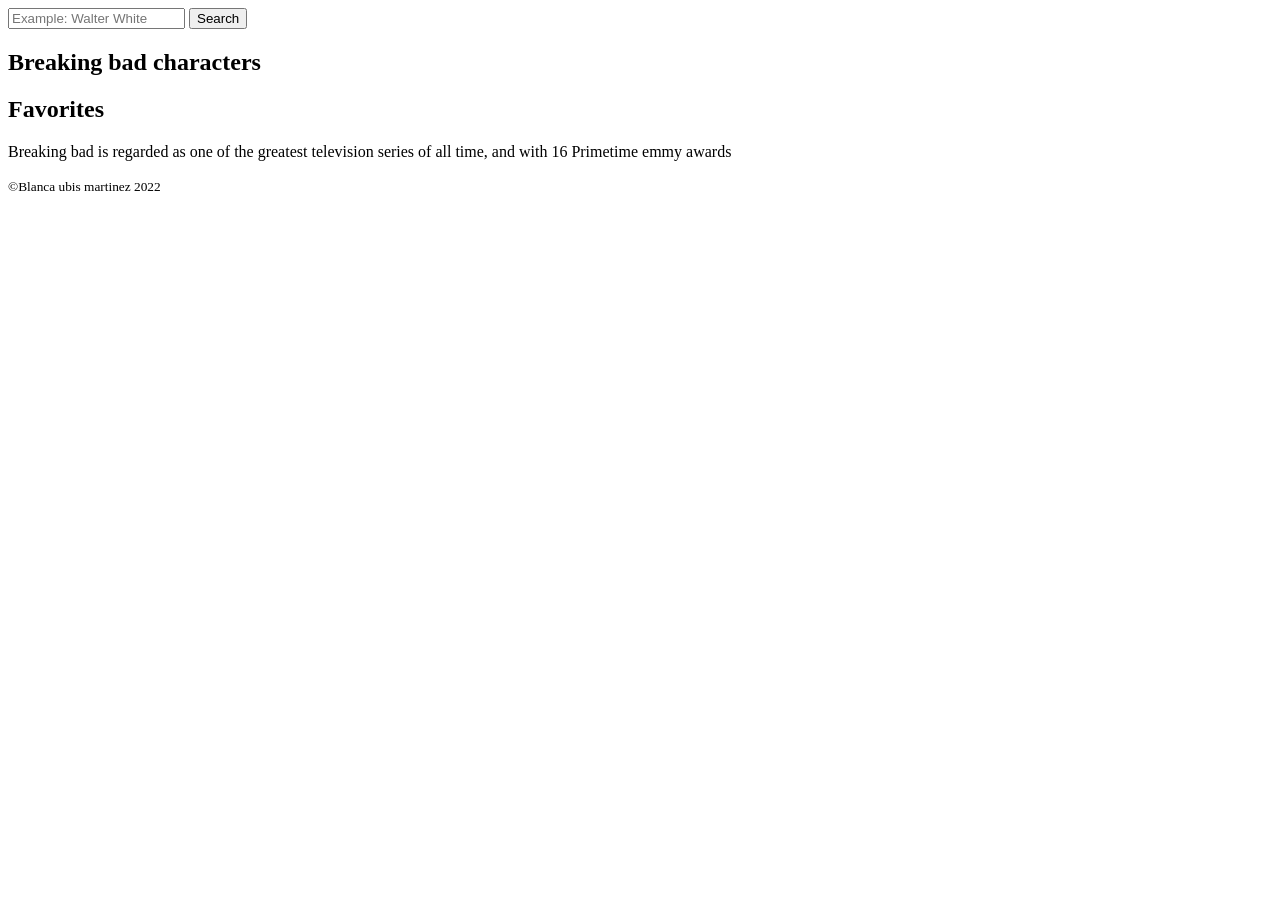
==== src/html/index.html @ c21ce432 "Add delete favorites functionality first version" ====
<!DOCTYPE html>
<html lang="en">

<head>
  <meta charset="UTF-8">
  <meta http-equiv="X-UA-Compatible" content="IE=edge">
  <meta name="viewport" content="width=device-width, initial-scale=1.0">
  <link rel="stylesheet" href="https://cdnjs.cloudflare.com/ajax/libs/font-awesome/6.2.0/css/all.min.css"
    integrity="sha512-xh6O/CkQoPOWDdYTDqeRdPCVd1SpvCA9XXcUnZS2FmJNp1coAFzvtCN9BmamE+4aHK8yyUHUSCcJHgXloTyT2A=="
    crossorigin="anonymous" referrerpolicy="no-referrer" />
  <link
    href="https://fonts.googleapis.com/css2?family=Montserrat:wght@400;500;600;700;800;900&family=Roboto+Slab:wght@700&display=swap"
    rel="stylesheet">
  <link rel="stylesheet" href="./assets/css/main.css">
  <title>Breaking Bad Characters - Evaluacion final Modulo 2 - Blanca Ubis Martinez</title>
</head>

<body>

  <header class="header">
    <form class="header__form" action="">
      <input class="header__form__input js_search_input" type="text" placeholder="Example: Walter White">
      <button class="header__form__btn js_search_btn">Search</button>
    </form>
  </header>

  <main class="main">
    <section class="main__characters js_section_characters">
      <h1 class="main__characters__title">Breaking bad characters</h1>
      <ul class="main__characters__list js_list_characters">
      </ul>
    </section>
    <section class="main__favorites js_section_favorites hidden">
      <h2 class="main__favorites__title">Favorites</h2>
      <ul class="main__favorites__list js_list_favorites"></ul>
    </section>
  </main>
  <footer class="footer">
    <p class="footer__text"><span class="footer__text--capitalize">Breaking bad</span> is regarded as one of the
      greatest television series of all time, and with 16 <span class="footer__text--capitalize">Primetime
        emmy awards</span>
    </p>
    <small class="footer__small footer__text--capitalize">&copy;Blanca ubis martinez 2022</small>
  </footer>

  <script src="./assets/js/main.js"></script>
</body>

</html>
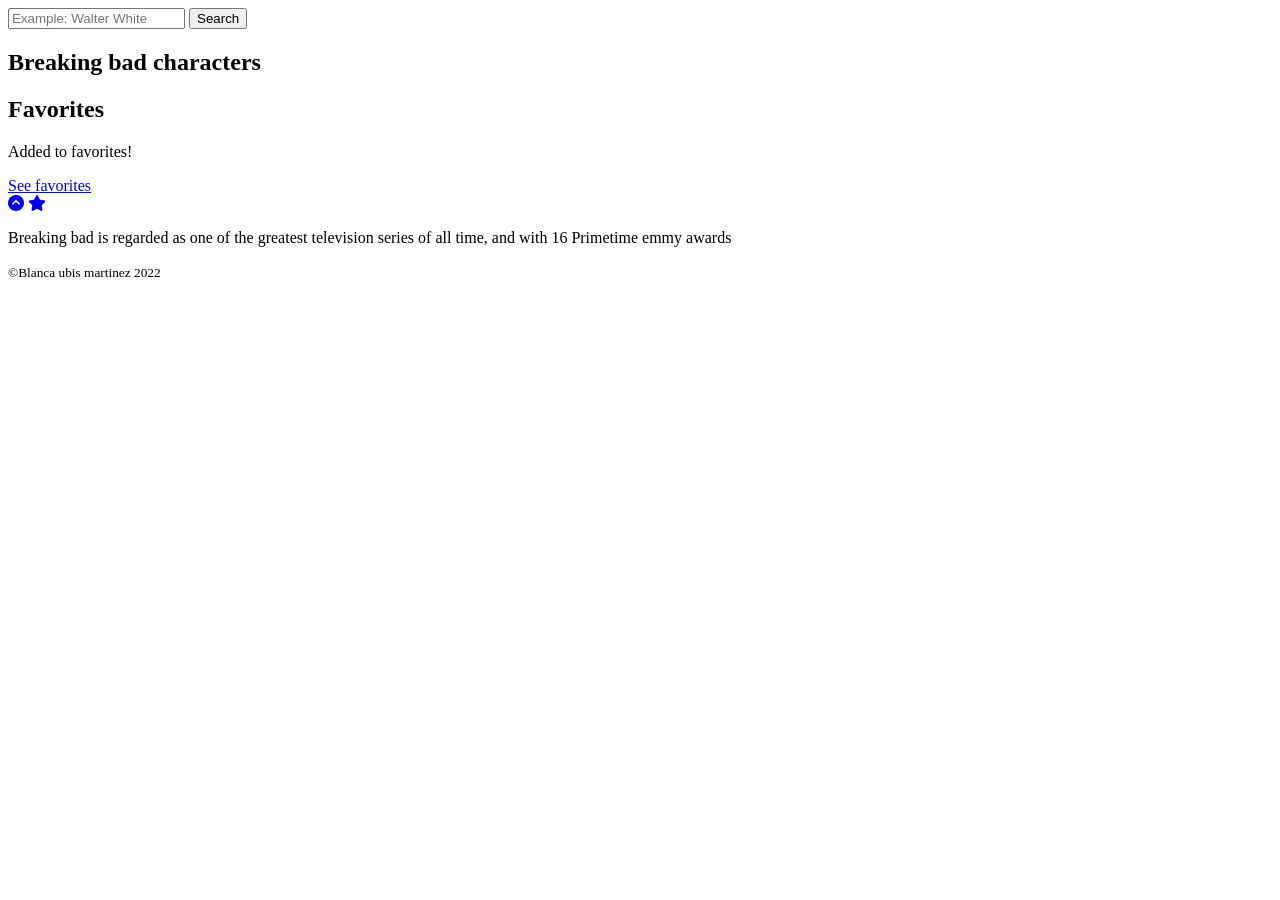
==== commit 49077f30: "Add buttons for top and favorites" ====
--- a/src/html/index.html
+++ b/src/html/index.html
@@ -1,49 +1,62 @@
-<!DOCTYPE html>
-<html lang="en">
-
-<head>
-  <meta charset="UTF-8">
-  <meta http-equiv="X-UA-Compatible" content="IE=edge">
-  <meta name="viewport" content="width=device-width, initial-scale=1.0">
-  <link rel="stylesheet" href="https://cdnjs.cloudflare.com/ajax/libs/font-awesome/6.2.0/css/all.min.css"
-    integrity="sha512-xh6O/CkQoPOWDdYTDqeRdPCVd1SpvCA9XXcUnZS2FmJNp1coAFzvtCN9BmamE+4aHK8yyUHUSCcJHgXloTyT2A=="
-    crossorigin="anonymous" referrerpolicy="no-referrer" />
-  <link
-    href="https://fonts.googleapis.com/css2?family=Montserrat:wght@400;500;600;700;800;900&family=Roboto+Slab:wght@700&display=swap"
-    rel="stylesheet">
-  <link rel="stylesheet" href="./assets/css/main.css">
-  <title>Breaking Bad Characters - Evaluacion final Modulo 2 - Blanca Ubis Martinez</title>
-</head>
-
-<body>
-
-  <header class="header">
-    <form class="header__form" action="">
-      <input class="header__form__input js_search_input" type="text" placeholder="Example: Walter White">
-      <button class="header__form__btn js_search_btn">Search</button>
-    </form>
-  </header>
-
-  <main class="main">
-    <section class="main__characters js_section_characters">
-      <h1 class="main__characters__title">Breaking bad characters</h1>
-      <ul class="main__characters__list js_list_characters">
-      </ul>
-    </section>
-    <section class="main__favorites js_section_favorites hidden">
-      <h2 class="main__favorites__title">Favorites</h2>
-      <ul class="main__favorites__list js_list_favorites"></ul>
-    </section>
-  </main>
-  <footer class="footer">
-    <p class="footer__text"><span class="footer__text--capitalize">Breaking bad</span> is regarded as one of the
-      greatest television series of all time, and with 16 <span class="footer__text--capitalize">Primetime
-        emmy awards</span>
-    </p>
-    <small class="footer__small footer__text--capitalize">&copy;Blanca ubis martinez 2022</small>
-  </footer>
-
-  <script src="./assets/js/main.js"></script>
-</body>
-
+<!DOCTYPE html>
+<html lang="en">
+
+<head>
+  <meta charset="UTF-8">
+  <meta http-equiv="X-UA-Compatible" content="IE=edge">
+  <meta name="viewport" content="width=device-width, initial-scale=1.0">
+  <link rel="stylesheet" href="https://cdnjs.cloudflare.com/ajax/libs/font-awesome/6.2.0/css/all.min.css"
+    integrity="sha512-xh6O/CkQoPOWDdYTDqeRdPCVd1SpvCA9XXcUnZS2FmJNp1coAFzvtCN9BmamE+4aHK8yyUHUSCcJHgXloTyT2A=="
+    crossorigin="anonymous" referrerpolicy="no-referrer" />
+  <link
+    href="https://fonts.googleapis.com/css2?family=Montserrat:wght@400;500;600;700;800;900&family=Roboto+Slab:wght@700&display=swap"
+    rel="stylesheet">
+  <link rel="stylesheet" href="./assets/css/main.css">
+  <link rel="icon" type="image/x-icon" href="./assets/images/favicon.ico">
+  <title>Breaking Bad Characters - Evaluacion final Modulo 2 - Blanca Ubis Martinez</title>
+</head>
+
+<body class="body">
+
+  <header id="top" class="header">
+    <form class="header__form">
+      <input class="header__form__input js_search_input" type="text" placeholder="Example: Walter White">
+      <button class="header__form__btn js_search_btn">Search</button>
+    </form>
+  </header>
+
+  <main class="main">
+    <div class="main__wrapper1">
+      <section class="main__characters js_section_characters">
+        <h1 class="main__characters__title">Breaking bad characters</h1>
+        <ul class="main__characters__list js_list_characters">
+        </ul>
+      </section>
+      <section id="section-favorites" class="main__favorites js_section_favorites hidden">
+        <h2 class="main__favorites__title">Favorites</h2>
+        <ul class="main__favorites__list js_list_favorites"></ul>
+      </section>
+    </div>
+    <section class="main__message js_fav_message hidden">
+      <p class="main__message__text">Added to favorites!</p>
+      <a class="main__message__link" href="./#section-favorites">See favorites</a>
+    </section>
+    <section class="main__buttons">
+      <a class="main__buttons__goup" href="./#top" title="Go to the top"><i
+          class="main__buttons__goup__icon fa-solid fa-circle-chevron-up"></i></a>
+      <a class="main__buttons__gofav js_button_gofav hidden" href="./#section-favorites" title="Go to favorites"><i
+          class="main__buttons__gofav__icon fa-solid fa-star"></i></a>
+    </section>
+  </main>
+  <footer class="footer">
+    <p class="footer__text"><span class="footer__text--capitalize">Breaking bad</span> is regarded as one of the
+      greatest television series of all time, and with 16 <span class="footer__text--capitalize">Primetime
+        emmy awards</span>
+    </p>
+    <small class="footer__small footer__text--capitalize">&copy;Blanca ubis martinez 2022</small>
+  </footer>
+
+  <script src="./assets/js/main.js"></script>
+</body>
+
 </html>
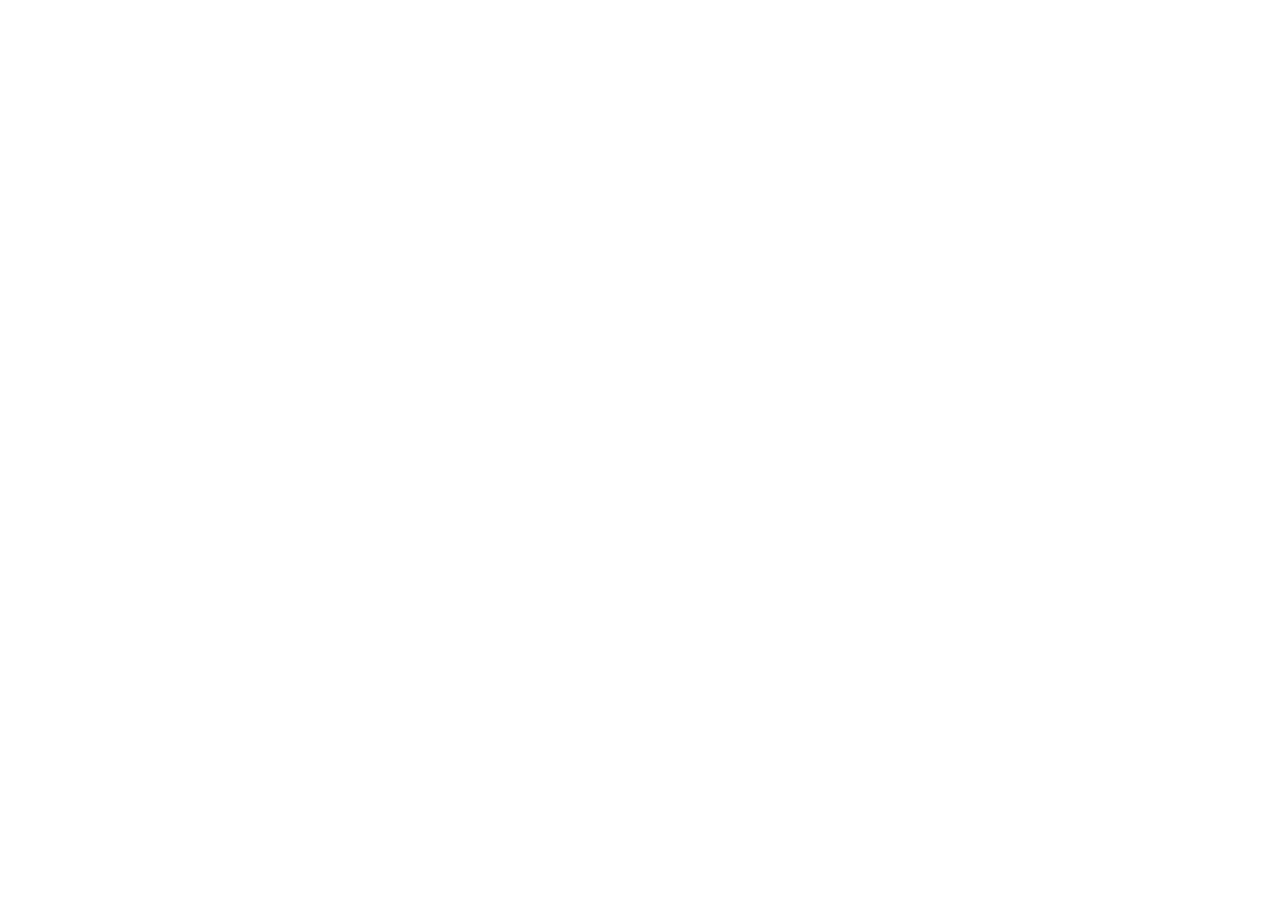
==== commit 43265028: "Added HTML partials and deleted unnecessary things" ====
--- a/src/html/index.html
+++ b/src/html/index.html
@@ -19,41 +19,14 @@
 <body class="body">
 
   <header id="top" class="header">
-    <form class="header__form">
-      <input class="header__form__input js_search_input" type="text" placeholder="Example: Walter White">
-      <button class="header__form__btn js_search_btn">Search</button>
-    </form>
+    <include src="./partials/header.html"></include>
   </header>
 
   <main class="main">
-    <div class="main__wrapper1">
-      <section class="main__characters js_section_characters">
-        <h1 class="main__characters__title">Breaking bad characters</h1>
-        <ul class="main__characters__list js_list_characters">
-        </ul>
-      </section>
-      <section id="section-favorites" class="main__favorites js_section_favorites hidden">
-        <h2 class="main__favorites__title">Favorites</h2>
-        <ul class="main__favorites__list js_list_favorites"></ul>
-      </section>
-    </div>
-    <section class="main__message js_fav_message hidden">
-      <p class="main__message__text">Added to favorites!</p>
-      <a class="main__message__link" href="./#section-favorites">See favorites</a>
-    </section>
-    <section class="main__buttons">
-      <a class="main__buttons__goup" href="./#top" title="Go to the top"><i
-          class="main__buttons__goup__icon fa-solid fa-circle-chevron-up"></i></a>
-      <a class="main__buttons__gofav js_button_gofav hidden" href="./#section-favorites" title="Go to favorites"><i
-          class="main__buttons__gofav__icon fa-solid fa-star"></i></a>
-    </section>
+    <include src="./partials/main.html"></include>
   </main>
   <footer class="footer">
-    <p class="footer__text"><span class="footer__text--capitalize">Breaking bad</span> is regarded as one of the
-      greatest television series of all time, and with 16 <span class="footer__text--capitalize">Primetime
-        emmy awards</span>
-    </p>
-    <small class="footer__small footer__text--capitalize">&copy;Blanca ubis martinez 2022</small>
+    <include src="./partials/footer.html"></include>
   </footer>
 
   <script src="./assets/js/main.js"></script>
